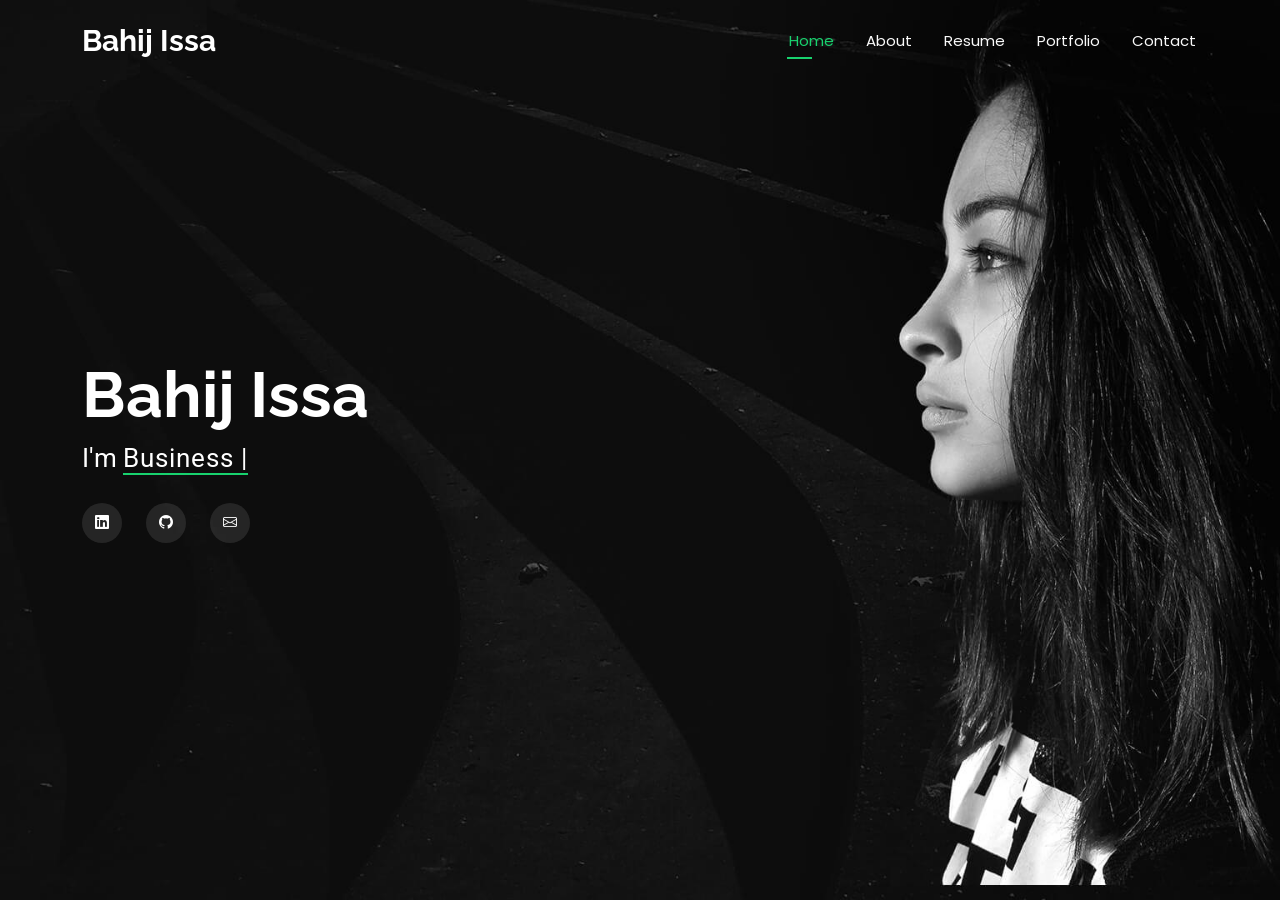
==== index.html @ 47f0c041 "Add portfolio website" ====
<!DOCTYPE html>
<html lang="en">

<head>
  <meta charset="utf-8">
  <meta content="width=device-width, initial-scale=1.0" name="viewport">
  <title>Bahij Issa | Business & Data Analyst</title>
  <meta name="description" content="Bahij Issa — Business &amp; Data Analyst. Explore my experience, projects, and contact information.">
  <meta name="keywords" content="">

  <!-- Favicons -->
  <link href="assets/img/favicon.png" rel="icon">
  <link href="assets/img/apple-touch-icon.png" rel="apple-touch-icon">

  <!-- Fonts -->
  <link href="https://fonts.googleapis.com" rel="preconnect">
  <link href="https://fonts.gstatic.com" rel="preconnect" crossorigin>
  <link href="https://fonts.googleapis.com/css2?family=Roboto:ital,wght@0,100;0,300;0,400;0,500;0,700;0,900;1,100;1,300;1,400;1,500;1,700;1,900&family=Poppins:ital,wght@0,100;0,200;0,300;0,400;0,500;0,600;0,700;0,800;0,900;1,100;1,200;1,300;1,400;1,500;1,600;1,700;1,800;1,900&family=Raleway:ital,wght@0,100;0,200;0,300;0,400;0,500;0,600;0,700;0,800;0,900;1,100;1,200;1,300;1,400;1,500;1,600;1,700;1,800;1,900&display=swap" rel="stylesheet">

  <!-- Vendor CSS Files -->
  <link href="assets/vendor/bootstrap/css/bootstrap.min.css" rel="stylesheet">
  <link href="assets/vendor/bootstrap-icons/bootstrap-icons.css" rel="stylesheet">
  <link href="assets/vendor/aos/aos.css" rel="stylesheet">
  <link href="assets/vendor/swiper/swiper-bundle.min.css" rel="stylesheet">
  <link href="assets/vendor/glightbox/css/glightbox.min.css" rel="stylesheet">

  <!-- Main CSS File -->
  <link href="assets/css/main.css" rel="stylesheet">

  <!-- =======================================================
  * Template Name: Personal
  * Template URL: https://bootstrapmade.com/personal-free-resume-bootstrap-template/
  * Updated: Mar 05 2025 with Bootstrap v5.3.3
  * Author: BootstrapMade.com
  * License: https://bootstrapmade.com/license/
  ======================================================== -->
</head>

<body class="index-page">

  <header id="header" class="header d-flex align-items-center fixed-top">
    <div class="container-fluid container-xl position-relative d-flex align-items-center justify-content-between">

      <a href="index.html" class="logo d-flex align-items-center">
        <!-- Uncomment the line below if you also wish to use an image logo -->
        <!-- <img src="assets/img/logo.webp" alt=""> -->
        <h1 class="sitename">Bahij Issa</h1>
      </a>

      <nav id="navmenu" class="navmenu">
        <ul>
          <li><a href="index.html" class="active">Home</a></li>
          <li><a href="about.html">About</a></li>
          <li><a href="resume.html">Resume</a></li>
          <li><a href="portfolio.html">Portfolio</a></li>
          <li><a href="contact.html">Contact</a></li>
        </ul>
        <button type="button" class="mobile-nav-toggle d-xl-none bi bi-list" aria-label="Open navigation" aria-controls="navmenu" aria-expanded="false"></button>
      </nav>

    </div>
  </header>

  <main class="main">

    <!-- Hero Section -->
    <section id="hero" class="hero section dark-background">

      <img src="assets/img/hero-bg.jpg" alt="" data-aos="fade-in">

      <div class="container" data-aos="zoom-out" data-aos-delay="100">
        <h2>Bahij Issa</h2>
        <p>I'm <span class="typed" data-typed-items="Business & Data Analyst, Business Analyst, Data Analyst, Strategy & Analytics Consultant"></span><span class="typed-cursor typed-cursor--blink"></span></p>
        <div class="social-links">
          <a href="https://www.linkedin.com/in/bahij-issa/" aria-label="LinkedIn" target="_blank" rel="noopener noreferrer">
            <i class="bi bi-linkedin"></i>
          </a>

          <a href="https://github.com/Bijox" aria-label="GitHub" target="_blank" rel="noopener noreferrer">
            <i class="bi bi-github"></i>
          </a>

          <a href="mailto:bahijissa8@gmail.com" aria-label="Email Bahij Issa">
            <i class="bi bi-envelope"></i>
          </a>
        </div>

      </div>

    </section><!-- /Hero Section -->

  </main>

  <!-- Scroll Top -->
  <a href="#" id="scroll-top" class="scroll-top d-flex align-items-center justify-content-center"><i class="bi bi-arrow-up-short"></i></a>

  <!-- Preloader -->
  <div id="preloader"></div>

  <!-- Vendor JS Files -->
  <script src="assets/vendor/bootstrap/js/bootstrap.bundle.min.js"></script>
  <script src="assets/vendor/php-email-form/validate.js"></script>
  <script src="assets/vendor/aos/aos.js"></script>
  <script src="assets/vendor/typed.js/typed.umd.js"></script>
  <script src="assets/vendor/purecounter/purecounter_vanilla.js"></script>
  <script src="assets/vendor/waypoints/noframework.waypoints.js"></script>
  <script src="assets/vendor/swiper/swiper-bundle.min.js"></script>
  <script src="assets/vendor/glightbox/js/glightbox.min.js"></script>
  <script src="assets/vendor/imagesloaded/imagesloaded.pkgd.min.js"></script>
  <script src="assets/vendor/isotope-layout/isotope.pkgd.min.js"></script>

  <!-- Main JS File -->
  <script src="assets/js/main.js"></script>

</body>

</html>
---- assets/css/main.css ----
/**
* Template Name: Personal
* Template URL: https://bootstrapmade.com/personal-free-resume-bootstrap-template/
* Updated: Mar 05 2025 with Bootstrap v5.3.3
* Author: BootstrapMade.com
* License: https://bootstrapmade.com/license/
*/

/*--------------------------------------------------------------
# Font & Color Variables
# Help: https://bootstrapmade.com/color-system/
--------------------------------------------------------------*/
/* Fonts */
:root {
  --default-font: "Roboto",  system-ui, -apple-system, "Segoe UI", Roboto, "Helvetica Neue", Arial, "Noto Sans", "Liberation Sans", sans-serif, "Apple Color Emoji", "Segoe UI Emoji", "Segoe UI Symbol", "Noto Color Emoji";
  --heading-font: "Raleway",  sans-serif;
  --nav-font: "Poppins",  sans-serif;
}

/* Global Colors - The following color variables are used throughout the website. Updating them here will change the color scheme of the entire website */
:root { 
  --background-color: #000000; /* Background color for the entire website, including individual sections */
  --default-color: #fafafa; /* Default color used for the majority of the text content across the entire website */
  --heading-color: #ffffff; /* Color for headings, subheadings and title throughout the website */
  --accent-color: #18d26e; /* Accent color that represents your brand on the website. It's used for buttons, links, and other elements that need to stand out */
  --surface-color: #1a1a1a; /* The surface color is used as a background of boxed elements within sections, such as cards, icon boxes, or other elements that require a visual separation from the global background. */
  --contrast-color: #000000; /* Contrast color for text, ensuring readability against backgrounds of accent, heading, or default colors. */
}

/* Nav Menu Colors - The following color variables are used specifically for the navigation menu. They are separate from the global colors to allow for more customization options */
:root {
  --nav-color: #fafafa;  /* The default color of the main navmenu links */
  --nav-hover-color: #18d26e; /* Applied to main navmenu links when they are hovered over or active */
  --nav-mobile-background-color: #1a1a1a; /* Used as the background color for mobile navigation menu */
  --nav-dropdown-background-color: #1a1a1a; /* Used as the background color for dropdown items that appear when hovering over primary navigation items */
  --nav-dropdown-color: #fafafa; /* Used for navigation links of the dropdown items in the navigation menu. */
  --nav-dropdown-hover-color: #18d26e; /* Similar to --nav-hover-color, this color is applied to dropdown navigation links when they are hovered over. */
}

/* Color Presets - These classes override global colors when applied to any section or element, providing reuse of the sam color scheme. */

.light-background {
  --background-color: #1a1a1a;
  --surface-color: #343434;
}

.dark-background {
  --background-color: rgba(15, 15, 15, 0.975);
  --default-color: #ffffff;
  --heading-color: #ffffff;
  --surface-color: #292929f9;
  --contrast-color: #000000;
}

/* Smooth scroll */
:root {
  scroll-behavior: smooth;
}

/*--------------------------------------------------------------
# General Styling & Shared Classes
--------------------------------------------------------------*/
body {
  color: var(--default-color);
  background-color: var(--background-color);
  font-family: var(--default-font);
}

a {
  color: var(--accent-color);
  text-decoration: none;
  transition: 0.3s;
}

a:hover {
  color: color-mix(in srgb, var(--accent-color), transparent 25%);
  text-decoration: none;
}

h1,
h2,
h3,
h4,
h5,
h6 {
  color: var(--heading-color);
  font-family: var(--heading-font);
}

/* PHP Email Form Messages
------------------------------*/
.php-email-form .error-message {
  display: none;
  background: #df1529;
  color: #ffffff;
  text-align: left;
  padding: 15px;
  margin-bottom: 24px;
  font-weight: 600;
}

.php-email-form .sent-message {
  display: none;
  color: #ffffff;
  background: #059652;
  text-align: center;
  padding: 15px;
  margin-bottom: 24px;
  font-weight: 600;
}

.php-email-form .loading {
  display: none;
  background: var(--surface-color);
  text-align: center;
  padding: 15px;
  margin-bottom: 24px;
}

.php-email-form .loading:before {
  content: "";
  display: inline-block;
  border-radius: 50%;
  width: 24px;
  height: 24px;
  margin: 0 10px -6px 0;
  border: 3px solid var(--accent-color);
  border-top-color: var(--surface-color);
  animation: php-email-form-loading 1s linear infinite;
}

@keyframes php-email-form-loading {
  0% {
    transform: rotate(0deg);
  }

  100% {
    transform: rotate(360deg);
  }
}

/*--------------------------------------------------------------
# Global Header
--------------------------------------------------------------*/
.header {
  --background-color: rgba(0, 0, 0, 0);
  color: var(--default-color);
  background-color: var(--background-color);
  padding: 15px 0;
  transition: all 0.5s;
  z-index: 997;
}

.header .logo {
  line-height: 1;
}

.header .logo img {
  max-height: 32px;
  margin-right: 8px;
}

.header .logo h1 {
  font-size: 30px;
  margin: 0;
  font-weight: 700;
  color: var(--heading-color);
}

.scrolled .header {
  box-shadow: 0px 0 18px rgba(0, 0, 0, 0.1);
}

/* Global Header on Scroll
------------------------------*/
.scrolled .header {
  --background-color: rgba(0, 0, 0, 0.8);
}

/*--------------------------------------------------------------
# Navigation Menu
--------------------------------------------------------------*/
/* Desktop Navigation */
@media (min-width: 1200px) {
  .navmenu {
    padding: 0;
  }

  .navmenu ul {
    margin: 0;
    padding: 0;
    display: flex;
    list-style: none;
    align-items: center;
  }

  .navmenu li {
    position: relative;
  }

  .navmenu>ul>li {
    white-space: nowrap;
    padding: 15px 14px;
  }

  .navmenu>ul>li:last-child {
    padding-right: 0;
  }

  .navmenu a,
  .navmenu a:focus {
    color: var(--nav-color);
    font-size: 15px;
    padding: 0 2px;
    font-family: var(--nav-font);
    font-weight: 400;
    display: flex;
    align-items: center;
    justify-content: space-between;
    white-space: nowrap;
    transition: 0.3s;
    position: relative;
  }

  .navmenu a i,
  .navmenu a:focus i {
    font-size: 12px;
    line-height: 0;
    margin-left: 5px;
    transition: 0.3s;
  }

  .navmenu>ul>li>a:before {
    content: "";
    position: absolute;
    height: 2px;
    bottom: -6px;
    left: 0;
    background-color: var(--nav-hover-color);
    visibility: hidden;
    width: 0px;
    transition: all 0.3s ease-in-out 0s;
  }

  .navmenu a:hover:before,
  .navmenu li:hover>a:before,
  .navmenu .active:before {
    visibility: visible;
    width: 25px;
  }

  .navmenu li:hover>a,
  .navmenu .active,
  .navmenu .active:focus {
    color: var(--nav-hover-color);
  }

  .navmenu .dropdown ul {
    margin: 0;
    padding: 10px 0;
    background: var(--nav-dropdown-background-color);
    display: block;
    position: absolute;
    visibility: hidden;
    left: 14px;
    top: 130%;
    opacity: 0;
    transition: 0.3s;
    border-radius: 4px;
    z-index: 99;
    box-shadow: 0px 0px 30px rgba(0, 0, 0, 0.1);
  }

  .navmenu .dropdown ul li {
    min-width: 200px;
  }

  .navmenu .dropdown ul a {
    padding: 10px 20px;
    font-size: 15px;
    text-transform: none;
    color: var(--nav-dropdown-color);
  }

  .navmenu .dropdown ul a i {
    font-size: 12px;
  }

  .navmenu .dropdown ul a:hover,
  .navmenu .dropdown ul .active:hover,
  .navmenu .dropdown ul li:hover>a {
    color: var(--nav-dropdown-hover-color);
  }

  .navmenu .dropdown:hover>ul {
    opacity: 1;
    top: 100%;
    visibility: visible;
  }

  .navmenu .dropdown .dropdown ul {
    top: 0;
    left: -90%;
    visibility: hidden;
  }

  .navmenu .dropdown .dropdown:hover>ul {
    opacity: 1;
    top: 0;
    left: -100%;
    visibility: visible;
  }
}

/* Mobile Navigation */
@media (max-width: 1199px) {
  .mobile-nav-toggle {
    background: none;
    border: 0;
    padding: 0;
    color: var(--nav-color);
    font-size: 28px;
    line-height: 0;
    margin-right: 10px;
    cursor: pointer;
    transition: color 0.3s;
  }

  .navmenu {
    padding: 0;
    z-index: 9997;
  }

  .navmenu ul {
    display: none;
    list-style: none;
    position: absolute;
    inset: 60px 20px 20px 20px;
    padding: 10px 0;
    margin: 0;
    border-radius: 6px;
    background-color: var(--nav-mobile-background-color);
    border: 1px solid color-mix(in srgb, var(--default-color), transparent 90%);
    box-shadow: none;
    overflow-y: auto;
    transition: 0.3s;
    z-index: 9998;
  }

  .navmenu a,
  .navmenu a:focus {
    color: var(--nav-dropdown-color);
    padding: 10px 20px;
    font-family: var(--nav-font);
    font-size: 17px;
    font-weight: 500;
    display: flex;
    align-items: center;
    justify-content: space-between;
    white-space: nowrap;
    transition: 0.3s;
  }

  .navmenu a i,
  .navmenu a:focus i {
    font-size: 12px;
    line-height: 0;
    margin-left: 5px;
    width: 30px;
    height: 30px;
    display: flex;
    align-items: center;
    justify-content: center;
    border-radius: 50%;
    transition: 0.3s;
    background-color: color-mix(in srgb, var(--accent-color), transparent 90%);
  }

  .navmenu a i:hover,
  .navmenu a:focus i:hover {
    background-color: var(--accent-color);
    color: var(--contrast-color);
  }

  .navmenu a:hover,
  .navmenu .active,
  .navmenu .active:focus {
    color: var(--nav-dropdown-hover-color);
  }

  .navmenu .active i,
  .navmenu .active:focus i {
    background-color: var(--accent-color);
    color: var(--contrast-color);
    transform: rotate(180deg);
  }

  .navmenu .dropdown ul {
    position: static;
    display: none;
    z-index: 99;
    padding: 10px 0;
    margin: 10px 20px;
    background-color: var(--nav-dropdown-background-color);
    transition: all 0.5s ease-in-out;
  }

  .navmenu .dropdown ul ul {
    background-color: rgba(33, 37, 41, 0.1);
  }

  .navmenu .dropdown>.dropdown-active {
    display: block;
    background-color: rgba(33, 37, 41, 0.03);
  }

  .mobile-nav-active {
    overflow: hidden;
  }

  .mobile-nav-active .mobile-nav-toggle {
    color: #fff;
    position: absolute;
    font-size: 32px;
    top: 15px;
    right: 15px;
    margin-right: 0;
    z-index: 9999;
  }

  .mobile-nav-active .navmenu {
    position: fixed;
    overflow: hidden;
    inset: 0;
    background: rgba(33, 37, 41, 0.8);
    transition: 0.3s;
  }

  .mobile-nav-active .navmenu>ul {
    display: block;
  }
}

/*--------------------------------------------------------------
# Global Footer
--------------------------------------------------------------*/
.footer {
  color: var(--default-color);
  background-color: var(--background-color);
  font-size: 14px;
  text-align: center;
  padding: 30px 0;
  position: relative;
}

.footer h3 {
  font-size: 36px;
  font-weight: 700;
  position: relative;
  padding: 0;
  margin: 0 0 15px 0;
}

.footer p {
  font-size: 15;
  font-style: italic;
  padding: 0;
  margin: 0 0 30px 0;
}

.footer .social-links {
  margin: 0 0 30px 0;
}

.footer .social-links a {
  font-size: 16px;
  display: flex;
  align-items: center;
  justify-content: center;
  background: var(--accent-color);
  color: var(--contrast-color);
  line-height: 1;
  margin: 0 4px;
  border-radius: 50%;
  text-align: center;
  width: 36px;
  height: 36px;
  transition: 0.3s;
}

.footer .social-links a:hover {
  background: color-mix(in srgb, var(--accent-color), transparent 20%);
  text-decoration: none;
}

.footer .copyright {
  padding-top: 25px;
  border-top: 1px solid color-mix(in srgb, var(--default-color), transparent 90%);
}

.footer .credits {
  font-size: 13px;
  padding-top: 5px;
}

/*--------------------------------------------------------------
# Preloader
--------------------------------------------------------------*/
#preloader {
  position: fixed;
  inset: 0;
  z-index: 999999;
  overflow: hidden;
  background: var(--background-color);
  transition: all 0.6s ease-out;
}

#preloader:before {
  content: "";
  position: fixed;
  top: calc(50% - 30px);
  left: calc(50% - 30px);
  border: 6px solid #ffffff;
  border-color: var(--accent-color) transparent var(--accent-color) transparent;
  border-radius: 50%;
  width: 60px;
  height: 60px;
  animation: animate-preloader 1.5s linear infinite;
}

@keyframes animate-preloader {
  0% {
    transform: rotate(0deg);
  }

  100% {
    transform: rotate(360deg);
  }
}

/*--------------------------------------------------------------
# Scroll Top Button
--------------------------------------------------------------*/
.scroll-top {
  position: fixed;
  visibility: hidden;
  opacity: 0;
  right: 15px;
  bottom: -15px;
  z-index: 99999;
  background-color: var(--accent-color);
  width: 44px;
  height: 44px;
  border-radius: 50px;
  transition: all 0.4s;
}

.scroll-top i {
  font-size: 24px;
  color: var(--contrast-color);
  line-height: 0;
}

.scroll-top:hover {
  background-color: color-mix(in srgb, var(--accent-color), transparent 20%);
  color: var(--contrast-color);
}

.scroll-top.active {
  visibility: visible;
  opacity: 1;
  bottom: 15px;
}

/*--------------------------------------------------------------
# Disable aos animation delay on mobile devices
--------------------------------------------------------------*/
@media screen and (max-width: 768px) {
  [data-aos-delay] {
    transition-delay: 0 !important;
  }
}

/*--------------------------------------------------------------
# Global Page Titles & Breadcrumbs
--------------------------------------------------------------*/
.page-title {
  color: var(--default-color);
  background-color: var(--background-color);
  position: relative;
}

.page-title .heading {
  padding: 160px 0 80px 0;
  border-top: 1px solid color-mix(in srgb, var(--default-color), transparent 90%);
}

.page-title .heading h1 {
  font-size: 38px;
  font-weight: 700;
}

.page-title nav {
  background-color: color-mix(in srgb, var(--default-color), transparent 90%);
  padding: 20px 0;
}

.page-title nav ol {
  display: flex;
  flex-wrap: wrap;
  list-style: none;
  margin: 0;
  font-size: 16px;
  font-weight: 600;
}

.page-title nav ol li+li {
  padding-left: 10px;
}

.page-title nav ol li+li::before {
  content: "/";
  display: inline-block;
  padding-right: 10px;
  color: color-mix(in srgb, var(--default-color), transparent 70%);
}

/*--------------------------------------------------------------
# Global Sections
--------------------------------------------------------------*/
section,
.section {
  color: var(--default-color);
  background-color: var(--background-color);
  padding: 60px 0;
  scroll-margin-top: 100px;
  overflow: clip;
}

@media (max-width: 1199px) {

  section,
  .section {
    scroll-margin-top: 66px;
  }
}

/*--------------------------------------------------------------
# Global Section Titles
--------------------------------------------------------------*/
.section-title {
  padding-bottom: 60px;
  position: relative;
}

.section-title h2 {
  font-size: 14px;
  font-weight: 500;
  padding: 0;
  line-height: 1px;
  margin: 0;
  letter-spacing: 1.5px;
  text-transform: uppercase;
  color: color-mix(in srgb, var(--default-color), transparent 50%);
  position: relative;
}

.section-title h2::after {
  content: "";
  width: 120px;
  height: 1px;
  display: inline-block;
  background: var(--accent-color);
  margin: 4px 10px;
}

.section-title div {
  color: var(--heading-color);
  margin: 0;
  margin: 0;
  font-size: 28px;
  font-weight: 700;
  text-transform: uppercase;
  font-family: var(--heading-font);
}

/*--------------------------------------------------------------
# Hero Section
--------------------------------------------------------------*/
.hero {
  width: 100%;
  min-height: 100vh;
  position: relative;
  padding: 80px 0;
  display: flex;
  align-items: center;
  justify-content: center;
}

.hero img {
  position: absolute;
  inset: 0;
  display: block;
  width: 100%;
  height: 100%;
  object-fit: cover;
  z-index: 1;
}

.hero .container {
  position: relative;
  z-index: 3;
}

.hero h2 {
  margin: 0;
  font-size: 64px;
  font-weight: 700;
}

.hero p {
  margin: 5px 0 0 0;
  font-size: 26px;
}

.hero p span {
  letter-spacing: 1px;
  border-bottom: 2px solid var(--accent-color);
}

.hero .social-links {
  margin-top: 25px;
}

.hero .social-links a {
  background-color: color-mix(in srgb, var(--default-color), transparent 90%);
  color: var(--default-color);
  font-size: 14px;
  width: 40px;
  height: 40px;
  border-radius: 50px;
  display: inline-flex;
  align-items: center;
  justify-content: center;
  margin-right: 20px;
  transition: 0.3s;
}

.hero .social-links a:hover {
  background-color: var(--accent-color);
}

@media (max-width: 768px) {
  .hero h2 {
    font-size: 32px;
  }

  .hero p {
    font-size: 20px;
  }
}

/*--------------------------------------------------------------
# About Section
--------------------------------------------------------------*/
.about .content h2 {
  font-weight: 700;
  font-size: 24px;
}

.about .content ul {
  list-style: none;
  padding: 0;
}

.about .content ul li {
  margin-bottom: 20px;
  display: flex;
  align-items: center;
}

.about .content ul strong {
  margin-right: 10px;
}

.about .content ul i {
  font-size: 16px;
  margin-right: 5px;
  color: var(--accent-color);
  line-height: 0;
}

/*--------------------------------------------------------------
# Stats Section
--------------------------------------------------------------*/
.stats i {
  background-color: var(--surface-color);
  color: var(--accent-color);
  box-shadow: 0px 2px 25px rgba(0, 0, 0, 0.1);
  width: 54px;
  height: 54px;
  font-size: 24px;
  border-radius: 50px;
  border: 2px solid var(--background-color);
  display: inline-flex;
  align-items: center;
  justify-content: center;
  position: relative;
  z-index: 1;
}

.stats .stats-item {
  background-color: var(--surface-color);
  margin-top: -27px;
  padding: 30px 30px 25px 30px;
  width: 100%;
  position: relative;
  text-align: center;
  box-shadow: 0px 2px 35px rgba(0, 0, 0, 0.1);
  border-radius: 4px;
  z-index: 0;
}

.stats .stats-item span {
  font-size: 36px;
  display: block;
  font-weight: 700;
  color: color-mix(in srgb, var(--default-color), transparent 20%);
}

.stats .stats-item p {
  padding: 0;
  margin: 0;
  font-family: var(--heading-font);
  font-size: 16px;
}

/*--------------------------------------------------------------
# Skills Section
--------------------------------------------------------------*/
.skills .progress {
  height: 60px;
  display: block;
  background: none;
  border-radius: 0;
}

.skills .progress .skill {
  color: var(--heading-color);
  padding: 0;
  margin: 0 0 6px 0;
  text-transform: uppercase;
  display: block;
  font-weight: 600;
  font-family: var(--heading-font);
}

.skills .progress .skill .val {
  float: right;
  font-style: normal;
}

.skills .progress-bar-wrap {
  background: color-mix(in srgb, var(--default-color), transparent 90%);
  height: 10px;
}

.skills .progress-bar {
  width: 1px;
  height: 10px;
  transition: 0.9s;
  background-color: var(--accent-color);
}

/*--------------------------------------------------------------
# Interests Section
--------------------------------------------------------------*/
.interests .features-item {
  background-color: var(--surface-color);
  display: flex;
  align-items: center;
  padding: 20px;
  transition: 0.3s;
  border: 1px solid color-mix(in srgb, var(--default-color), transparent 90%);
  position: relative;
}

.interests .features-item i {
  font-size: 32px;
  padding-right: 10px;
  line-height: 0;
}

.interests .features-item h3 {
  font-weight: 700;
  margin: 0;
  padding: 0;
  line-height: 1;
  font-size: 16px;
}

.interests .features-item h3 a {
  color: var(--heading-color);
  transition: 0.3s;
}

.interests .features-item:hover {
  border-color: var(--accent-color);
}

.interests .features-item:hover h3 a {
  color: var(--accent-color);
}

/*--------------------------------------------------------------
# Testimonials Section
--------------------------------------------------------------*/
.testimonials .testimonials-carousel,
.testimonials .testimonials-slider {
  overflow: hidden;
}

.testimonials .testimonial-item {
  box-sizing: content-box;
  min-height: 320px;
}

.testimonials .testimonial-item .testimonial-img {
  width: 90px;
  border-radius: 50%;
  margin: -40px 0 0 40px;
  position: relative;
  z-index: 2;
  border: 6px solid var(--background-color);
}

.testimonials .testimonial-item h3 {
  font-size: 18px;
  font-weight: bold;
  margin: 10px 0 5px 45px;
}

.testimonials .testimonial-item h4 {
  font-size: 14px;
  color: color-mix(in srgb, var(--default-color), transparent 20%);
  margin: 0 0 0 45px;
}

.testimonials .testimonial-item .quote-icon-left,
.testimonials .testimonial-item .quote-icon-right {
  color: color-mix(in srgb, var(--accent-color), transparent 50%);
  font-size: 26px;
  line-height: 0;
}

.testimonials .testimonial-item .quote-icon-left {
  display: inline-block;
  left: -5px;
  position: relative;
}

.testimonials .testimonial-item .quote-icon-right {
  display: inline-block;
  right: -5px;
  position: relative;
  top: 10px;
  transform: scale(-1, -1);
}

.testimonials .testimonial-item p {
  font-style: italic;
  margin: 0 15px 0 15px;
  padding: 20px 20px 60px 20px;
  background: var(--surface-color);
  border-radius: 6px;
  position: relative;
  z-index: 1;
}

.testimonials .swiper-wrapper {
  height: auto;
}

.testimonials .swiper-pagination {
  margin-top: 20px;
  position: relative;
}

.testimonials .swiper-pagination .swiper-pagination-bullet {
  width: 12px;
  height: 12px;
  background-color: var(--background-color);
  opacity: 1;
  border: 1px solid var(--accent-color);
}

.testimonials .swiper-pagination .swiper-pagination-bullet-active {
  background-color: var(--accent-color);
}

/*--------------------------------------------------------------
# Resume Section
--------------------------------------------------------------*/
.resume .resume-title {
  color: var(--heading-color);
  font-size: 26px;
  font-weight: 700;
  margin-top: 20px;
  margin-bottom: 20px;
}

.resume .resume-item {
  padding: 0 0 20px 20px;
  margin-top: -2px;
  border-left: 2px solid var(--accent-color);
  position: relative;
}

.resume .resume-item h4 {
  line-height: 18px;
  font-size: 18px;
  font-weight: 600;
  text-transform: uppercase;
  color: color-mix(in srgb, var(--default-color), transparent 20%);
  margin-bottom: 10px;
}

.resume .resume-item h5 {
  font-size: 16px;
  padding: 5px 15px;
  display: inline-block;
  font-weight: 600;
  margin-bottom: 10px;
}

.resume .resume-item ul {
  padding-left: 20px;
}

.resume .resume-item ul li {
  padding-bottom: 10px;
}

.resume .resume-item:last-child {
  padding-bottom: 0;
}

.resume .resume-item::before {
  content: "";
  position: absolute;
  width: 16px;
  height: 16px;
  border-radius: 50px;
  left: -9px;
  top: 0;
  background: var(--background-color);
  border: 2px solid var(--accent-color);
}

/*--------------------------------------------------------------
# Services Section
--------------------------------------------------------------*/
.services .service-item {
  background-color: var(--surface-color);
  text-align: center;
  padding: 80px 20px;
  transition: all ease-in-out 0.3s;
  height: 100%;
}

.services .service-item .icon {
  margin: 0 auto;
  width: 64px;
  height: 64px;
  background: var(--accent-color);
  border-radius: 4px;
  display: flex;
  align-items: center;
  justify-content: center;
  margin-bottom: 20px;
  transition: 0.3s;
  transform-style: preserve-3d;
}

.services .service-item .icon i {
  color: var(--contrast-color);
  font-size: 28px;
  transition: ease-in-out 0.3s;
}

.services .service-item .icon::before {
  position: absolute;
  content: "";
  left: -8px;
  top: -8px;
  height: 100%;
  width: 100%;
  background: color-mix(in srgb, var(--accent-color), transparent 80%);
  border-radius: 5px;
  transition: all 0.3s ease-out 0s;
  transform: translateZ(-1px);
}

.services .service-item h3 {
  font-weight: 700;
  margin: 10px 0 15px 0;
  font-size: 22px;
}

.services .service-item p {
  line-height: 24px;
  font-size: 14px;
  margin-bottom: 0;
}

.services .service-item:hover {
  background: var(--accent-color);
  border-color: var(--accent-color);
}

.services .service-item:hover .icon {
  background: var(--surface-color);
}

.services .service-item:hover .icon i {
  color: var(--accent-color);
}

.services .service-item:hover .icon::before {
  background: color-mix(in srgb, var(--background-color), transparent 70%);
}

.services .service-item:hover h3,
.services .service-item:hover p {
  color: var(--contrast-color);
}

/*--------------------------------------------------------------
# Service Details Section
--------------------------------------------------------------*/
.service-details .services-list {
  background-color: var(--surface-color);
  padding: 10px 30px;
  border: 1px solid color-mix(in srgb, var(--default-color), transparent 90%);
  margin-bottom: 20px;
}

.service-details .services-list a {
  display: block;
  line-height: 1;
  padding: 8px 0 8px 15px;
  border-left: 3px solid color-mix(in srgb, var(--default-color), transparent 70%);
  margin: 20px 0;
  color: color-mix(in srgb, var(--default-color), transparent 20%);
  transition: 0.3s;
}

.service-details .services-list a.active {
  color: var(--heading-color);
  font-weight: 700;
  border-color: var(--accent-color);
}

.service-details .services-list a:hover {
  border-color: var(--accent-color);
}

.service-details .services-img {
  margin-bottom: 20px;
}

.service-details h3 {
  font-size: 26px;
  font-weight: 700;
}

.service-details h4 {
  font-size: 20px;
  font-weight: 700;
}

.service-details p {
  font-size: 15px;
}

.service-details ul {
  list-style: none;
  padding: 0;
  font-size: 15px;
}

.service-details ul li {
  padding: 5px 0;
  display: flex;
  align-items: center;
}

.service-details ul i {
  font-size: 20px;
  margin-right: 8px;
  color: var(--accent-color);
}

/*--------------------------------------------------------------
# Portfolio Section
--------------------------------------------------------------*/
.portfolio .portfolio-filters {
  padding: 0;
  margin: 0 auto 20px auto;
  list-style: none;
  text-align: center;
}

.portfolio .portfolio-filters li {
  cursor: pointer;
  display: inline-block;
  padding: 0;
  font-size: 18px;
  font-weight: 500;
  margin: 0 10px;
  line-height: 1;
  margin-bottom: 5px;
  transition: all 0.3s ease-in-out;
}

.portfolio .portfolio-filters li:hover,
.portfolio .portfolio-filters li.filter-active {
  color: var(--accent-color);
}

.portfolio .portfolio-filters li:first-child {
  margin-left: 0;
}

.portfolio .portfolio-filters li:last-child {
  margin-right: 0;
}

@media (max-width: 575px) {
  .portfolio .portfolio-filters li {
    font-size: 14px;
    margin: 0 5px;
  }
}

.portfolio .portfolio-content {
  position: relative;
  overflow: hidden;
}

.portfolio .portfolio-content img {
  transition: 0.3s;
}

.portfolio .portfolio-content .portfolio-info {
  opacity: 0;
  position: absolute;
  inset: 0;
  z-index: 3;
  transition: all ease-in-out 0.3s;
  background: rgba(0, 0, 0, 0.6);
  padding: 15px;
}

.portfolio .portfolio-content .portfolio-info h4 {
  font-size: 14px;
  padding: 5px 10px;
  font-weight: 400;
  color: #ffffff;
  display: inline-block;
  background-color: var(--accent-color);
}

.portfolio .portfolio-content .portfolio-info p {
  position: absolute;
  bottom: 10px;
  text-align: center;
  display: inline-block;
  left: 0;
  right: 0;
  font-size: 16px;
  font-weight: 600;
  color: rgba(255, 255, 255, 0.8);
}

.portfolio .portfolio-content .portfolio-info .preview-link,
.portfolio .portfolio-content .portfolio-info .details-link {
  position: absolute;
  left: calc(50% - 40px);
  font-size: 26px;
  top: calc(50% - 14px);
  color: #fff;
  transition: 0.3s;
  line-height: 1.2;
}

.portfolio .portfolio-content .portfolio-info .preview-link:hover,
.portfolio .portfolio-content .portfolio-info .details-link:hover {
  color: var(--accent-color);
}

.portfolio .portfolio-content .portfolio-info .details-link {
  left: 50%;
  font-size: 34px;
  line-height: 0;
}

.portfolio .portfolio-content:hover .portfolio-info {
  opacity: 1;
}

.portfolio .portfolio-content:hover img {
  transform: scale(1.1);
}

/*--------------------------------------------------------------
# Portfolio Details Section
--------------------------------------------------------------*/
.portfolio-details .portfolio-details-slider img {
  width: 100%;
}

.portfolio-details .portfolio-details-slider .swiper-pagination {
  margin-top: 20px;
  position: relative;
}

.portfolio-details .portfolio-details-slider .swiper-pagination .swiper-pagination-bullet {
  width: 12px;
  height: 12px;
  background-color: color-mix(in srgb, var(--default-color), transparent 85%);
  opacity: 1;
}

.portfolio-details .portfolio-details-slider .swiper-pagination .swiper-pagination-bullet-active {
  background-color: var(--accent-color);
}

.portfolio-details .portfolio-info {
  background-color: var(--surface-color);
  padding: 30px;
  box-shadow: 0px 0 30px rgba(0, 0, 0, 0.1);
}

.portfolio-details .portfolio-info h3 {
  font-size: 22px;
  font-weight: 700;
  margin-bottom: 20px;
  padding-bottom: 20px;
  border-bottom: 1px solid color-mix(in srgb, var(--default-color), transparent 85%);
}

.portfolio-details .portfolio-info ul {
  list-style: none;
  padding: 0;
  font-size: 15px;
}

.portfolio-details .portfolio-info ul li+li {
  margin-top: 10px;
}

.portfolio-details .portfolio-description {
  padding-top: 30px;
}

.portfolio-details .portfolio-description h2 {
  font-size: 26px;
  font-weight: 700;
  margin-bottom: 20px;
}

.portfolio-details .portfolio-description p {
  padding: 0;
  color: color-mix(in srgb, var(--default-color), transparent 30%);
}

/*--------------------------------------------------------------
# Starter Section Section
--------------------------------------------------------------*/
.starter-section {
  /* Add your styles here */
}

/*--------------------------------------------------------------
# Contact Section
--------------------------------------------------------------*/
.contact .info-item {
  box-shadow: 0px 0px 20px rgba(0, 0, 0, 0.1);
  padding: 20px 30px;
}

.contact .info-item .icon {
  color: var(--contrast-color);
  background-color: var(--accent-color);
  width: 56px;
  height: 56px;
  font-size: 24px;
  display: flex;
  justify-content: center;
  align-items: center;
  transition: all 0.3s ease-in-out;
  border-radius: 50%;
  margin-right: 15px;
}

.contact .info-item h3 {
  font-size: 18px;
  font-weight: 700;
  margin: 0 0 2px 0;
}

.contact .info-item p {
  padding: 0;
  margin-bottom: 0;
  font-size: 14px;
}

.contact .info-item .social-links a {
  font-size: 24px;
  display: inline-block;
  line-height: 1;
  margin: 4px 6px 0 0;
  transition: 0.3s;
  color: color-mix(in srgb, var(--default-color), transparent 50%);
}

.contact .info-item .social-links a:hover {
  color: var(--accent-color);
}

.contact .php-email-form {
  box-shadow: 0px 0px 20px rgba(0, 0, 0, 0.1);
  padding: 30px;
  margin-top: 30px;
}

@media (max-width: 575px) {
  .contact .php-email-form {
    padding: 20px;
  }
}

.contact .php-email-form input[type=text],
.contact .php-email-form input[type=email],
.contact .php-email-form textarea {
  color: var(--default-color);
  background-color: color-mix(in srgb, var(--background-color), transparent 50%);
  border-color: color-mix(in srgb, var(--default-color), transparent 80%);
  font-size: 14px;
  padding: 10px 15px;
  box-shadow: none;
  border-radius: 0;
}

.contact .php-email-form input[type=text]:focus,
.contact .php-email-form input[type=email]:focus,
.contact .php-email-form textarea:focus {
  border-color: var(--accent-color);
}

.contact .php-email-form input[type=text]::placeholder,
.contact .php-email-form input[type=email]::placeholder,
.contact .php-email-form textarea::placeholder {
  color: color-mix(in srgb, var(--default-color), transparent 70%);
}

.contact .php-email-form button[type=submit] {
  color: var(--contrast-color);
  background: var(--accent-color);
  border: 0;
  padding: 10px 30px;
  transition: 0.4s;
  border-radius: 50px;
}

.contact .php-email-form button[type=submit]:hover {
  background: color-mix(in srgb, var(--accent-color), transparent 20%);
}
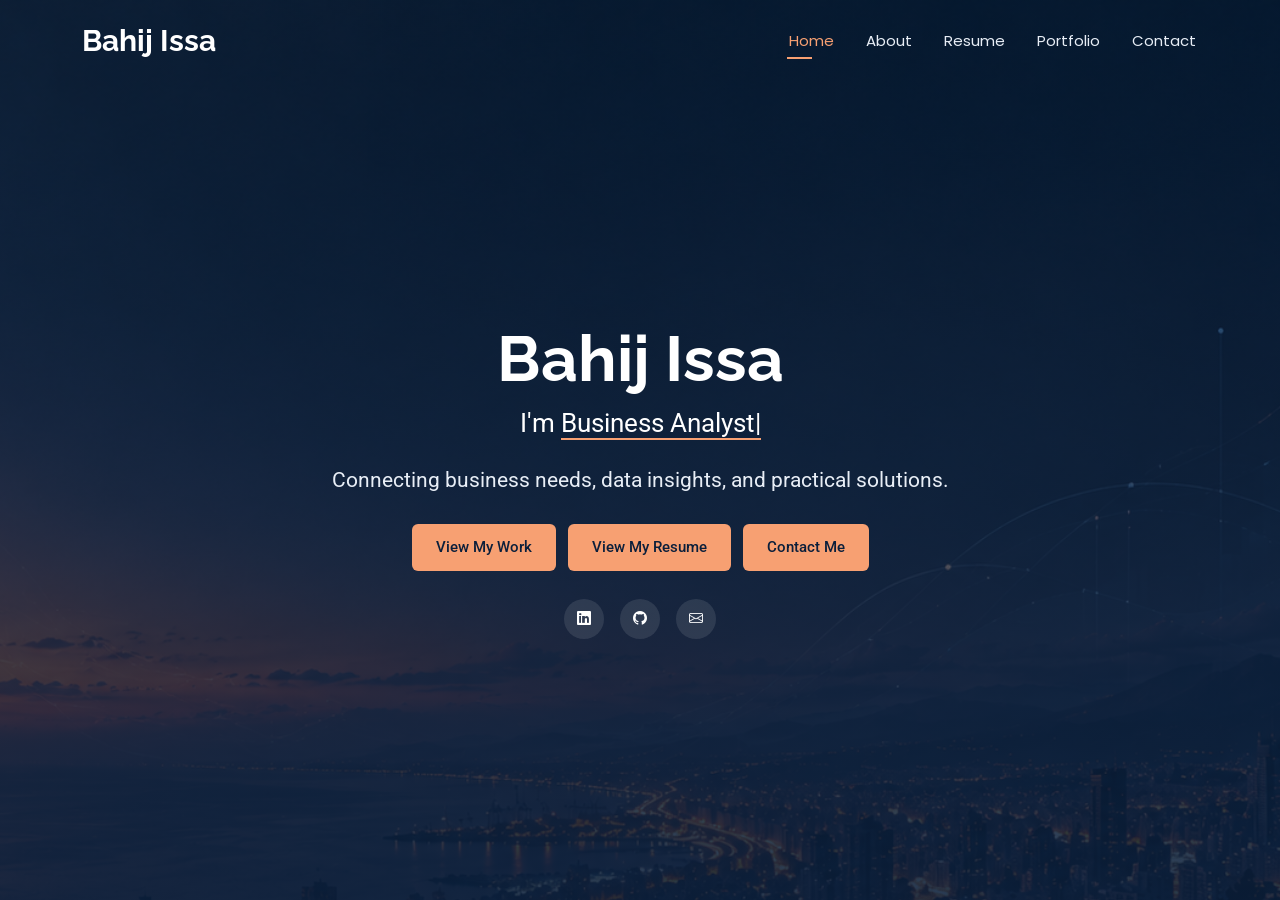
==== commit a151fd1f: "Enhancements" ====
--- a/index.html
+++ b/index.html
@@ -66,11 +66,19 @@
     <!-- Hero Section -->
     <section id="hero" class="hero section dark-background">
 
-      <img src="assets/img/hero-bg.jpg" alt="" data-aos="fade-in">
+      <div class="hero-background" aria-hidden="true">
+        <img src="assets/img/beirut-twilight-data-skyline.png" alt="" fetchpriority="high">
+      </div>
 
-      <div class="container" data-aos="zoom-out" data-aos-delay="100">
+      <div class="container hero-content" data-aos="zoom-out" data-aos-delay="100">
         <h2>Bahij Issa</h2>
-        <p>I'm <span class="typed" data-typed-items="Business & Data Analyst, Business Analyst, Data Analyst, Strategy & Analytics Consultant"></span><span class="typed-cursor typed-cursor--blink"></span></p>
+        <p class="hero-role">I'm <span class="typed" data-typed-items="Business Analyst, Data Analyst, Business Strategy &amp; Analytics">Business Analyst</span></p>
+        <p class="hero-tagline">Connecting business needs, data insights, and practical solutions.</p>
+        <div class="hero-actions">
+          <a href="portfolio.html" class="hero-btn">View My Work</a>
+          <a href="resume.html" class="hero-btn">View My Resume</a>
+          <a href="mailto:bahijissa8@gmail.com" class="hero-btn">Contact Me</a>
+        </div>
         <div class="social-links">
           <a href="https://www.linkedin.com/in/bahij-issa/" aria-label="LinkedIn" target="_blank" rel="noopener noreferrer">
             <i class="bi bi-linkedin"></i>
@@ -91,12 +99,6 @@
 
   </main>
 
-  <!-- Scroll Top -->
-  <a href="#" id="scroll-top" class="scroll-top d-flex align-items-center justify-content-center"><i class="bi bi-arrow-up-short"></i></a>
-
-  <!-- Preloader -->
-  <div id="preloader"></div>
-
   <!-- Vendor JS Files -->
   <script src="assets/vendor/bootstrap/js/bootstrap.bundle.min.js"></script>
   <script src="assets/vendor/php-email-form/validate.js"></script>
@@ -114,4 +116,4 @@
 
 </body>
 
-</html>+</html>
--- a/assets/css/main.css
+++ b/assets/css/main.css
@@ -19,37 +19,39 @@
 
 /* Global Colors - The following color variables are used throughout the website. Updating them here will change the color scheme of the entire website */
 :root { 
-  --background-color: #000000; /* Background color for the entire website, including individual sections */
-  --default-color: #fafafa; /* Default color used for the majority of the text content across the entire website */
+  --background-color: #0B1F3B; /* Background color for the entire website, including individual sections */
+  --default-color: #E8EEF6; /* Default color used for the majority of the text content across the entire website */
   --heading-color: #ffffff; /* Color for headings, subheadings and title throughout the website */
-  --accent-color: #18d26e; /* Accent color that represents your brand on the website. It's used for buttons, links, and other elements that need to stand out */
-  --surface-color: #1a1a1a; /* The surface color is used as a background of boxed elements within sections, such as cards, icon boxes, or other elements that require a visual separation from the global background. */
-  --contrast-color: #000000; /* Contrast color for text, ensuring readability against backgrounds of accent, heading, or default colors. */
+  --accent-color: #F7A072; /* Accent color that represents your brand on the website. It's used for buttons, links, and other elements that need to stand out */
+  --surface-color: #1E3A5F; /* The surface color is used as a background of boxed elements within sections, such as cards, icon boxes, or other elements that require a visual separation from the global background. */
+  --contrast-color: #0B1F3B; /* Contrast color for text, ensuring readability against backgrounds of accent, heading, or default colors. */
 }
 
 /* Nav Menu Colors - The following color variables are used specifically for the navigation menu. They are separate from the global colors to allow for more customization options */
 :root {
-  --nav-color: #fafafa;  /* The default color of the main navmenu links */
-  --nav-hover-color: #18d26e; /* Applied to main navmenu links when they are hovered over or active */
-  --nav-mobile-background-color: #1a1a1a; /* Used as the background color for mobile navigation menu */
-  --nav-dropdown-background-color: #1a1a1a; /* Used as the background color for dropdown items that appear when hovering over primary navigation items */
-  --nav-dropdown-color: #fafafa; /* Used for navigation links of the dropdown items in the navigation menu. */
-  --nav-dropdown-hover-color: #18d26e; /* Similar to --nav-hover-color, this color is applied to dropdown navigation links when they are hovered over. */
+  --nav-color: #E8EEF6;  /* The default color of the main navmenu links */
+  --nav-hover-color: #F7A072; /* Applied to main navmenu links when they are hovered over or active */
+  --nav-mobile-background-color: #1E3A5F; /* Used as the background color for mobile navigation menu */
+  --nav-dropdown-background-color: #1E3A5F; /* Used as the background color for dropdown items that appear when hovering over primary navigation items */
+  --nav-dropdown-color: #E8EEF6; /* Used for navigation links of the dropdown items in the navigation menu. */
+  --nav-dropdown-hover-color: #F7A072; /* Similar to --nav-hover-color, this color is applied to dropdown navigation links when they are hovered over. */
 }
 
 /* Color Presets - These classes override global colors when applied to any section or element, providing reuse of the sam color scheme. */
 
 .light-background {
-  --background-color: #1a1a1a;
-  --surface-color: #343434;
+  --background-color: #FCEEDB;
+  --surface-color: #E8EEF6;
+  --default-color: #0B1F3B;
+  --heading-color: #0B1F3B;
 }
 
 .dark-background {
-  --background-color: rgba(15, 15, 15, 0.975);
+  --background-color: #0B1F3B;
   --default-color: #ffffff;
   --heading-color: #ffffff;
-  --surface-color: #292929f9;
-  --contrast-color: #000000;
+  --surface-color: #1E3A5F;
+  --contrast-color: #0B1F3B;
 }
 
 /* Smooth scroll */
@@ -174,7 +176,7 @@
 /* Global Header on Scroll
 ------------------------------*/
 .scrolled .header {
-  --background-color: rgba(0, 0, 0, 0.8);
+  --background-color: rgba(11, 31, 59, 0.95);
 }
 
 /*--------------------------------------------------------------
@@ -1477,3 +1479,182 @@
 .contact .php-email-form button[type=submit]:hover {
   background: color-mix(in srgb, var(--accent-color), transparent 20%);
 }
+
+
+/* Portfolio home: midnight blue with sunset orange calls to action. */
+.index-page .hero {
+  min-height: 100svh;
+  padding: 120px 0 60px;
+}
+
+.index-page .hero::before {
+  background: linear-gradient(180deg, rgba(11, 31, 59, 0.45), rgba(11, 31, 59, 0.88));
+}
+
+.index-page .hero-background {
+  position: absolute;
+  inset: 0;
+  overflow: hidden;
+  z-index: 1;
+}
+
+/* The scenic portion ends at pixel 740 of the 941px original.
+   Scale to that portion and clip the palette below it. */
+.index-page .hero-background img {
+  height: 127.17%;
+  object-fit: cover;
+  object-position: center top;
+}
+
+.index-page .hero::before {
+  content: "";
+  position: absolute;
+  inset: 0;
+  z-index: 2;
+  pointer-events: none;
+}
+
+.index-page .hero-content {
+  max-width: 1000px;
+  text-align: center;
+}
+
+/* Keep the longest role on one line, including on small screens. */
+.index-page .hero p.hero-role {
+  font-size: clamp(12px, 3.2vw, 26px);
+  line-height: 1.6;
+  min-height: 1.6em;
+  white-space: nowrap;
+}
+
+.index-page .hero .hero-role span {
+  letter-spacing: 0;
+}
+
+/* CV content uses the existing resume timeline and theme. */
+.resume .resume-item h4 {
+  line-height: 1.45;
+  text-transform: none;
+}
+
+.resume .resume-item h3 {
+  font-size: 19px;
+}
+
+.cv-intro {
+  max-width: 780px;
+  margin: 16px auto 0;
+  line-height: 1.8;
+}
+
+.cv-contact {
+  padding-left: 20px;
+  line-height: 2;
+  overflow-wrap: anywhere;
+}
+
+.cv-download {
+  display: flex;
+  align-items: center;
+  flex-wrap: wrap;
+  gap: 20px;
+  margin-bottom: 40px;
+}
+
+.resume-page .page-title .heading {
+  padding: 105px 0 20px;
+}
+
+.resume-page .resume-download {
+  justify-content: center;
+  margin: 18px 0 0;
+}
+
+.resume-page .resume.section {
+  padding-top: 12px;
+}
+
+.resume-content {
+  max-width: 960px;
+}
+
+.cv-contact-panel {
+  max-width: 680px;
+  margin: auto;
+  padding: clamp(20px, 4vw, 40px);
+  background: var(--surface-color);
+  border-radius: 12px;
+}
+
+.index-page .hero .hero-tagline {
+  margin-top: 20px;
+  font-size: clamp(16px, 2.2vw, 21px);
+  color: #E8EEF6;
+}
+
+.hero-actions {
+  display: flex;
+  flex-wrap: wrap;
+  justify-content: center;
+  gap: 12px;
+  margin-top: 28px;
+}
+
+.hero-btn {
+  display: inline-flex;
+  align-items: center;
+  justify-content: center;
+  min-height: 46px;
+  padding: 12px 24px;
+  border-radius: 6px;
+  background: var(--accent-color);
+  color: var(--contrast-color);
+  font-size: 15px;
+  font-weight: 500;
+  transition: background-color 0.2s;
+}
+
+.hero-btn:hover {
+  background: #FCEEDB;
+  color: #0B1F3B;
+}
+
+.hero-btn:focus-visible,
+.social-links a:focus-visible,
+.mobile-nav-toggle:focus-visible {
+  outline: 3px solid var(--accent-color);
+  outline-offset: 5px;
+}
+
+.index-page .hero .social-links {
+  display: flex;
+  justify-content: center;
+  gap: 16px;
+  margin-top: 28px;
+}
+
+.index-page .hero .social-links a {
+  margin: 0;
+}
+
+@media (max-width: 575px) {
+  .index-page .hero h2 { font-size: 42px; }
+  .index-page .hero p { font-size: 19px; }
+  .index-page .hero .hero-tagline { font-size: 16px; }
+  .hero-actions { gap: 10px; }
+  .hero-btn { padding: 12px 18px; }
+}
+
+/* Supporting tones from the portfolio palette. */
+:root {
+  --steel-blue: #3F6C8E;
+  --soft-cream: #FCEEDB;
+}
+
+.cv-contact-panel {
+  border: 1px solid var(--steel-blue);
+}
+
+.index-page .hero .social-links a:hover {
+  color: var(--contrast-color);
+}
